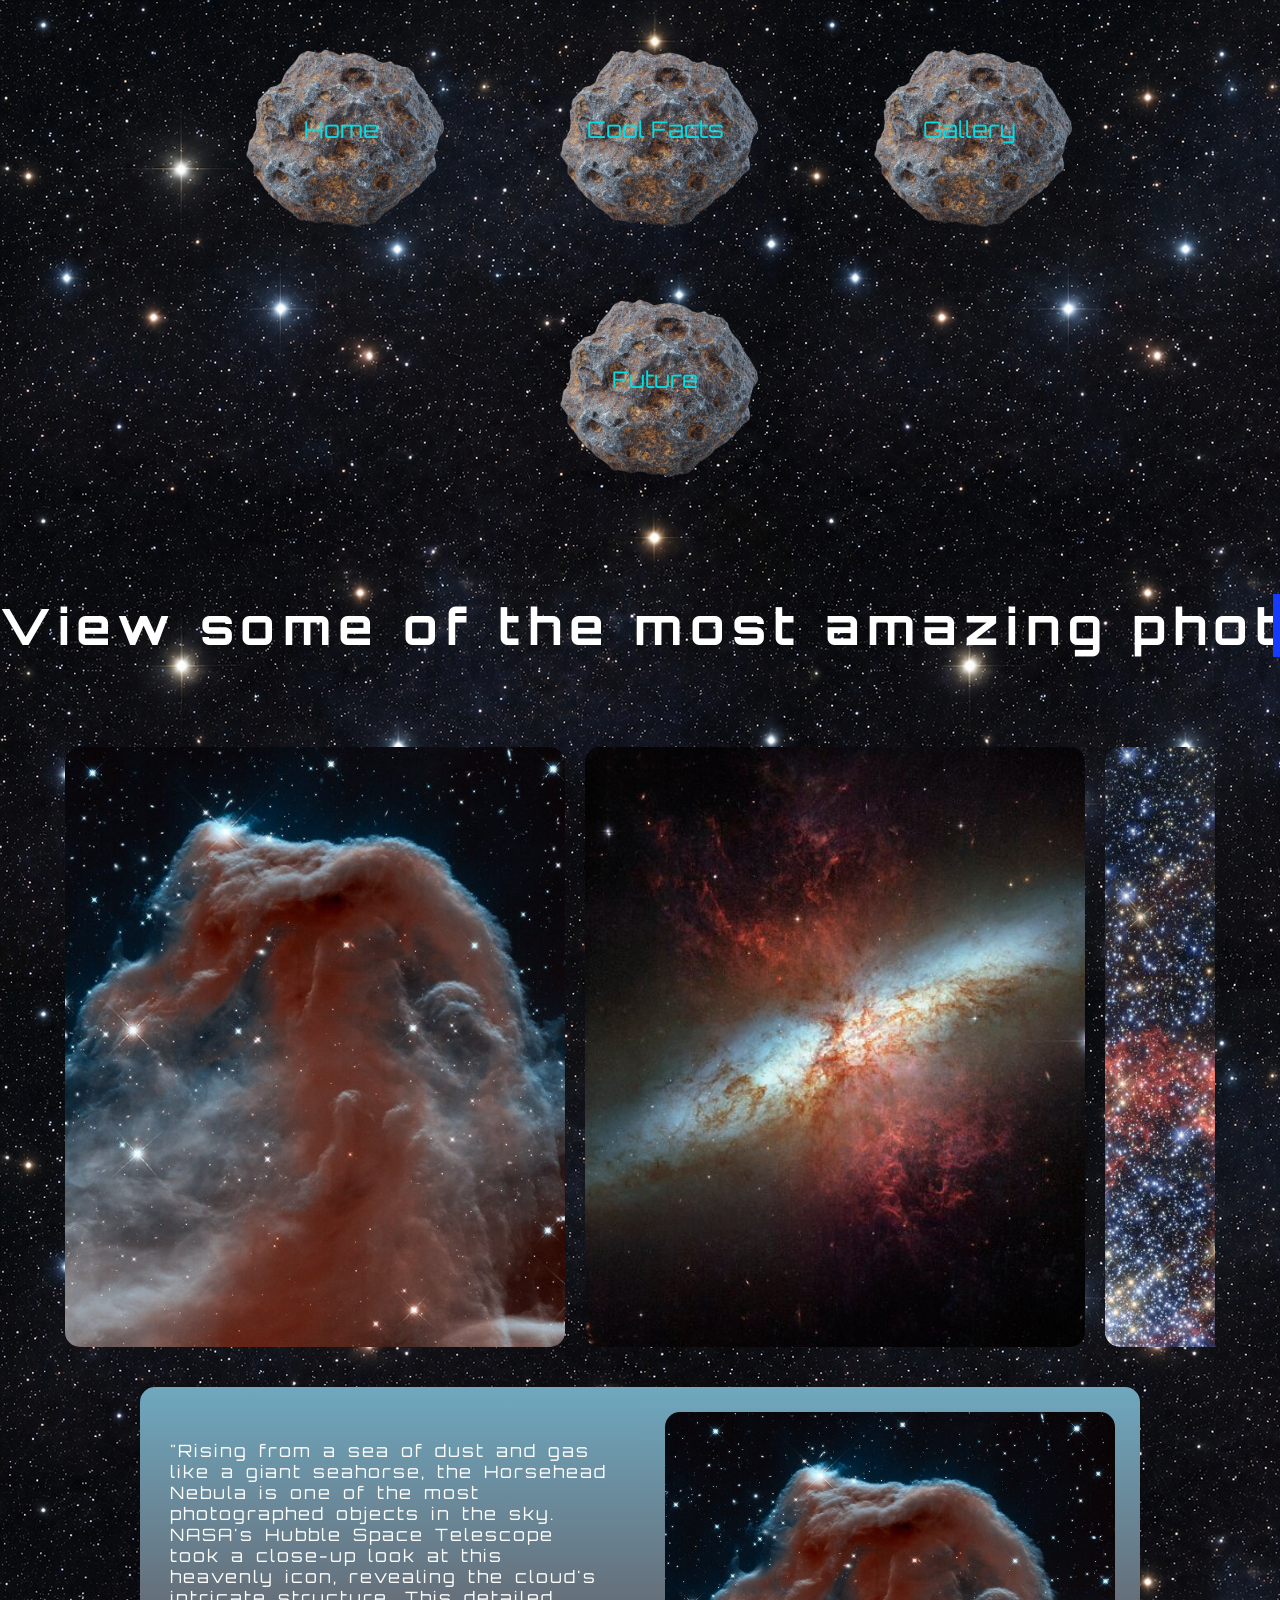
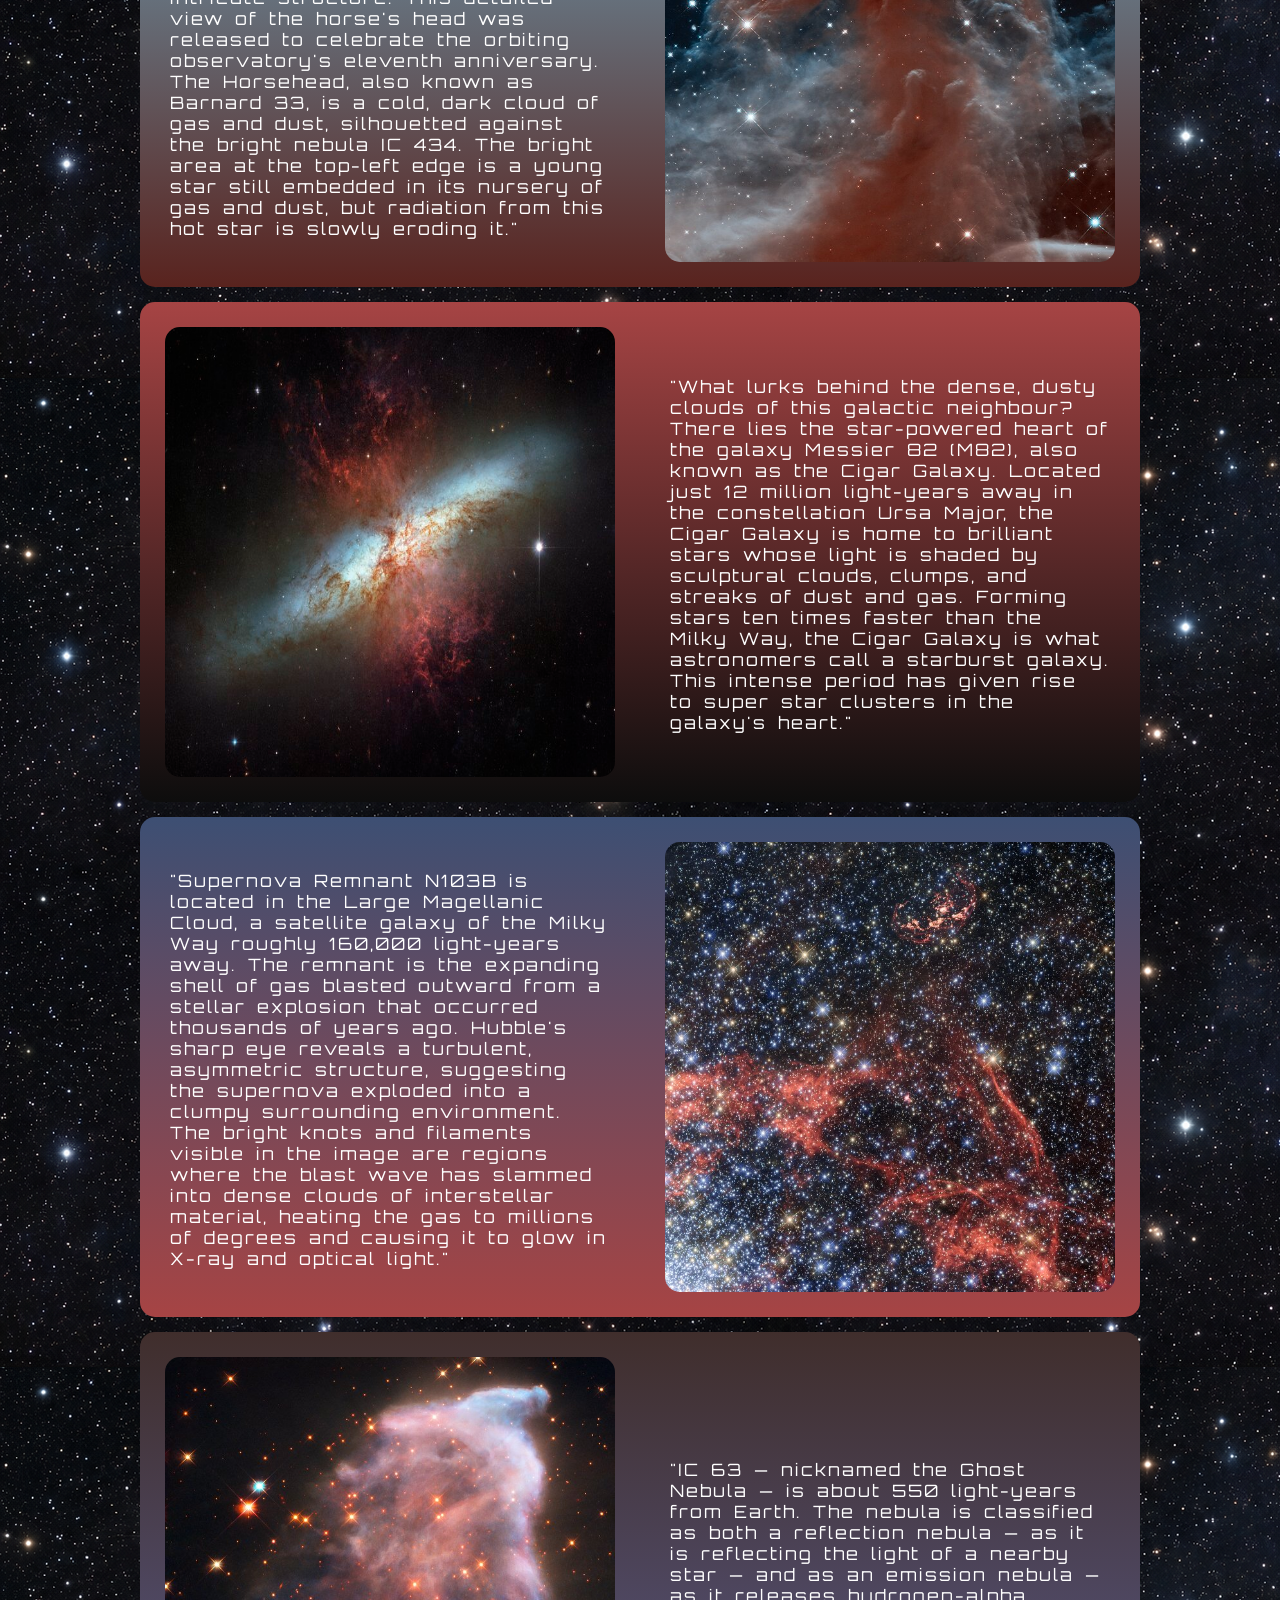
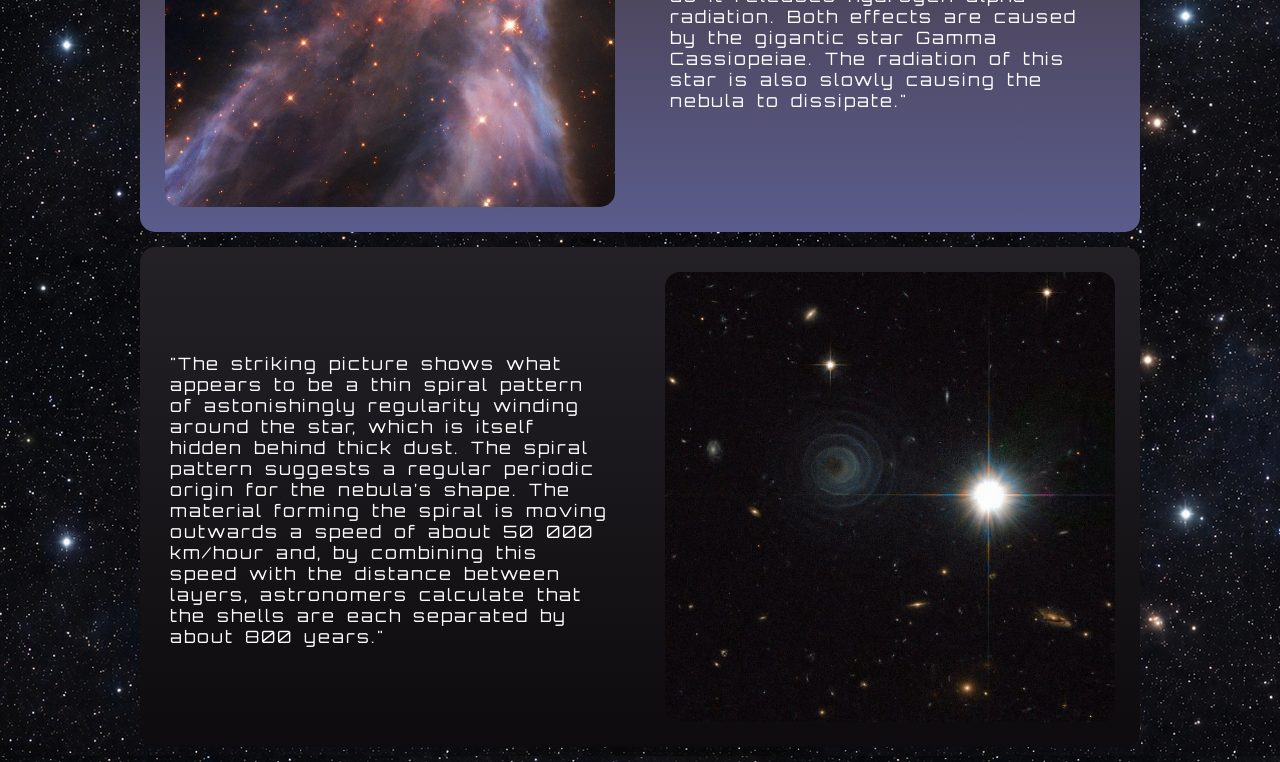
==== html/gallery.html @ dfe82b71 "Initial commit" ====
<!DOCTYPE html>
<html lang="en">

<head>
  <meta charset="UTF-8" />
  <title>About Space</title>
  <link rel="stylesheet" href="../css/gallery.css" />
  <link rel="stylesheet" href="../css/common.css" />
  <link href="https://fonts.googleapis.com/css?family=Orbitron" rel="stylesheet" />
  <link rel="icon" type="image/png" href="../favicon.png" />

</head>

<body>
  <div class="menu-bar">
    <a class="meteor-link" href="../index.html">
      <img src="../assets/img/meteor.png" alt="Home" />
      Home
    </a>

    <a class="meteor-link" href="coolfacts.html">
      <img src="../assets/img/meteor.png" alt="Cool Facts" />

      Cool Facts
    </a>

    <a class="meteor-link" href="gallery.html">
      <img src="../assets/img/meteor.png" alt="Photo Gallery" />

      Gallery
    </a>

    <a class="meteor-link" href="future.html">
      <img src="../assets/img/meteor.png" alt="Future of Space" />

      Future
    </a>
  </div>
  <div class="typewriter-container">
    <h1 class="welcome">View some of the most amazing photos of our solar system taken!</h1>
  </div>
  <div class="container">

    <div class="marquee-track">
      <div class="marquee-inner">
        <img src="../assets/img/gallery/horseheadnebula.jpg" alt="Horsehead Nebula" />
        <img src="../assets/img/gallery/magnificientstarburst.jpg" alt="Magnificent Starburst - Cigar Galaxy (M82)" />
        <img src="../assets/img/gallery/supernovaremnantN103B.jpg" alt="Supernova Remnant N103B" />
        <img src="../assets/img/gallery/theghostnebula.jpg" alt="The Ghost Nebula" />
        <img src="../assets/img/gallery/llpegasi.jpg" alt="LL Pegasi spiral nebula" />
        <!-- Duplicate set for longer playthrough-->
        <img src="../assets/img/gallery/horseheadnebula.jpg" alt="Horsehead Nebula" />
        <img src="../assets/img/gallery/magnificientstarburst.jpg" alt="Magnificent Starburst — Cigar Galaxy (M82)" />
        <img src="../assets/img/gallery/supernovaremnantN103B.jpg" alt="Supernova Remnant N103B" />
        <img src="../assets/img/gallery/theghostnebula.jpg" alt="The Ghost Nebula" />
        <img src="../assets/img/gallery/llpegasi.jpg" alt="LL Pegasi spiral nebula" />
      </div>
    </div>

    <div class="container3">
      <!-- Row 1: Horsehead Nebula -->
      <div class="container2">
        <div class="coloredbox" id="text-box1">
          <div class="box-text">
            "Rising from a sea of dust and gas like a giant seahorse, the
            Horsehead Nebula is one of the most photographed objects in the
            sky. NASA's Hubble Space Telescope took a close-up look at this
            heavenly icon, revealing the cloud's intricate structure. This
            detailed view of the horse's head was released to celebrate the
            orbiting observatory's eleventh anniversary. The Horsehead, also
            known as Barnard 33, is a cold, dark cloud of gas and dust,
            silhouetted against the bright nebula IC 434. The bright area at
            the top-left edge is a young star still embedded in its nursery of
            gas and dust, but radiation from this hot star is slowly eroding
            it."
            <!-- Source: esahubble.org-->
          </div>
        </div>
        <div class="img-box1">
          <img src="../assets/img/gallery/horseheadnebula.jpg" height="450" width="450"
            alt="Horsehead Nebula captured by Hubble Space Telescope" />
        </div>
      </div>

      <!-- Row 2: Cigar Galaxy (M82) -->
      <div class="container2">
        <div class="img-box2">
          <img src="../assets/img/gallery/magnificientstarburst.jpg" height="450" width="450"
            alt="Cigar Galaxy M82 - Magnificent Starburst" />
        </div>
        <div class="coloredbox" id="text-box2">
          <div class="box-text">
            "What lurks behind the dense, dusty clouds of this galactic
            neighbour? There lies the star-powered heart of the galaxy Messier
            82 (M82), also known as the Cigar Galaxy. Located just 12 million
            light-years away in the constellation Ursa Major, the Cigar Galaxy
            is home to brilliant stars whose light is shaded by sculptural
            clouds, clumps, and streaks of dust and gas. Forming stars ten
            times faster than the Milky Way, the Cigar Galaxy is what
            astronomers call a starburst galaxy. This intense period has given
            rise to super star clusters in the galaxy's heart."
            <!-- Source: esahubble.org-->
          </div>
        </div>
      </div>

      <!-- Row 3: Supernova Remnant N103B -->
      <div class="container2">
        <div class="coloredbox" id="text-box3">
          <div class="box-text">
            "Supernova Remnant N103B is located in the Large Magellanic Cloud,
            a satellite galaxy of the Milky Way roughly 160,000 light-years
            away. The remnant is the expanding shell of gas blasted outward
            from a stellar explosion that occurred thousands of years ago.
            Hubble's sharp eye reveals a turbulent, asymmetric structure,
            suggesting the supernova exploded into a clumpy surrounding
            environment. The bright knots and filaments visible in the image
            are regions where the blast wave has slammed into dense clouds of
            interstellar material, heating the gas to millions of degrees and
            causing it to glow in X-ray and optical light."
            <!-- Source: esahubble.org-->
          </div>
        </div>
        <div class="img-box3">
          <img src="../assets/img/gallery/supernovaremnantN103B.jpg" height="450" width="450"
            alt="Supernova Remnant N103B" />
        </div>
      </div>

      <!-- Row 4: The Ghost Nebula -->
      <div class="container2">
        <div class="img-box4">
          <img src="../assets/img/gallery/theghostnebula.jpg" height="450" width="450" alt="The Ghost Nebula" />
        </div>
        <div class="coloredbox" id="text-box4">
          <div class="box-text">
            "IC 63 — nicknamed the Ghost Nebula — is about 550 light-years
            from Earth. The nebula is classified as both a reflection nebula —
            as it is reflecting the light of a nearby star — and as an
            emission nebula — as it releases hydrogen-alpha radiation. Both
            effects are caused by the gigantic star Gamma Cassiopeiae. The
            radiation of this star is also slowly causing the nebula to
            dissipate."
            <!-- Source: esahubble.org-->
          </div>
        </div>
      </div>

      <!-- Row 5: LL Pegasi spiral nebula -->
      <div class="container2">
        <div class="coloredbox" id="text-box5">
          <div class="box-text">
            "The striking picture shows what appears to be a thin spiral pattern
            of astonishingly regularity winding around the star, which is itself
            hidden behind thick dust. The spiral pattern suggests a regular
            periodic origin for the nebula’s shape. The material forming the
            spiral is moving outwards a speed of about 50 000 km/hour and, by
            combining this speed with the distance between layers, astronomers
            calculate that the shells are each separated by about 800 years."
          </div>
        </div>
        <div class="img-box5">
          <img src="../assets/img/gallery/llpegasi.jpg" height="450" width="450" alt="LL Pegasi spiral nebula" />
        </div>
      </div>
    </div>
</body>

</html>
---- css/gallery.css ----
.title {
  height: 70px;
  background-size: cover;
  opacity: 0.5;
  margin-bottom: 30px;
}

.container {
  width: 1150px;
  margin-right: auto;
  margin-left: auto;
}

.marquee-track {
  overflow: hidden;
  width: 100%;
  margin-bottom: 40px;
}

.marquee-inner {
  display: flex;
  gap: 20px;
  width: max-content;
  animation: marqueeScroll 20s linear infinite;
}

.marquee-inner img {
  height: 600px;
  width: 500px;
  object-fit: cover;
  flex-shrink: 0;
}

@keyframes marqueeScroll {
  0% {
    transform: translateX(0);
  }

  100% {
    transform: translateX(-50%);
  }
}

.container3 {
  display: flex;
  justify-content: center;
  align-items: center;
  flex-wrap: wrap;
}

.container2 {
  display: flex;
  flex-basis: 100%;
  align-items: center;
  justify-content: center;
  margin-bottom: 15px;
  border-radius: 15px;
  -webkit-border-radius: 15px;
  -moz-border-radius: 15px;
  -ms-border-radius: 15px;
  -o-border-radius: 15px;
}
h2 {
  text-align: left;
  color: white;
}

.box-text {
  padding-top: 20px;
  color: rgb(255, 255, 255);
  font-size: 17px;
  padding-left: 30px;
  padding-right: 30px;
  padding-bottom: 15px;
  letter-spacing: 2px;
  word-spacing: 4px;
}

.img-box1 {
  width: 500px;
  height: 500px;
  display: flex;
  justify-content: center;
  align-items: center;
  background-image: linear-gradient(#6fa8bf, #59231e);
  flex-shrink: 0;
  border-radius: 0px 15px 15px 0px;
  -webkit-border-radius: 0px 15px 15px 0px;
  -moz-border-radius: 0px 15px 15px 0px;
  -ms-border-radius: 0px 15px 15px 0px;
  -o-border-radius: 0px 15px 15px 0px;
}

#text-box1 {
  background-image: linear-gradient(#6fa8bf, #59231e);
  border-radius: 15px 0px 0px 15px;
  -webkit-border-radius: 15px 0px 0px 15px;
  -moz-border-radius: 15px 0px 0px 15px;
  -ms-border-radius: 15px 0px 0px 15px;
  -o-border-radius: 15px 0px 0px 15px;
}

.img-box2 {
  width: 500px;
  height: 500px;
  display: flex;
  justify-content: center;
  align-items: center;
  background-image: linear-gradient(#a64444, #0d0d0d);
  flex-shrink: 0;
  border-radius: 15px 0px 0px 15px;
  -webkit-border-radius: 15px 0px 0px 15px;
  -moz-border-radius: 15px 0px 0px 15px;
  -ms-border-radius: 15px 0px 0px 15px;
  -o-border-radius: 15px 0px 0px 15px;
}

#text-box2 {
  background-image: linear-gradient(#a64444, #0d0d0d);
  border-radius: 0px 15px 15px 0px;
  -webkit-border-radius: 0px 15px 15px 0px;
  -moz-border-radius: 0px 15px 15px 0px;
  -ms-border-radius: 0px 15px 15px 0px;
  -o-border-radius: 0px 15px 15px 0px;
}

.img-box3 {
  width: 500px;
  height: 500px;
  display: flex;
  justify-content: center;
  align-items: center;
  background-image: linear-gradient(#3d4f73, #a64444);
  flex-shrink: 0;
  border-radius: 0px 15px 15px 0px;
  -webkit-border-radius: 0px 15px 15px 0px;
  -moz-border-radius: 0px 15px 15px 0px;
  -ms-border-radius: 0px 15px 15px 0px;
  -o-border-radius: 0px 15px 15px 0px;
}

#text-box3 {
  background-image: linear-gradient(#3d4f73, #a64444);
  border-radius: 15px 0px 0px 15px;
  -webkit-border-radius: 15px 0px 0px 15px;
  -moz-border-radius: 15px 0px 0px 15px;
  -ms-border-radius: 15px 0px 0px 15px;
  -o-border-radius: 15px 0px 0px 15px;
}

.img-box4 {
  width: 500px;
  height: 500px;
  display: flex;
  justify-content: center;
  align-items: center;
  background-image: linear-gradient(#402e2c, #5a5c8c);
  flex-shrink: 0;
  border-radius: 15px 0px 0px 15px;
  -webkit-border-radius: 15px 0px 0px 15px;
  -moz-border-radius: 15px 0px 0px 15px;
  -ms-border-radius: 15px 0px 0px 15px;
  -o-border-radius: 15px 0px 0px 15px;
}

#text-box4 {
  background-image: linear-gradient(#402e2c, #5a5c8c);
  border-radius: 0px 15px 15px 0px;
  -webkit-border-radius: 0px 15px 15px 0px;
  -moz-border-radius: 0px 15px 15px 0px;
  -ms-border-radius: 0px 15px 15px 0px;
  -o-border-radius: 0px 15px 15px 0px;
}

.img-box5 {
  width: 500px;
  height: 500px;
  display: flex;
  justify-content: center;
  align-items: center;
  background-image: linear-gradient(#232126, #0d0b0d);
  flex-shrink: 0;
  border-radius: 0px 15px 15px 0px;
  -webkit-border-radius: 0px 15px 15px 0px;
  -moz-border-radius: 0px 15px 15px 0px;
  -ms-border-radius: 0px 15px 15px 0px;
  -o-border-radius: 0px 15px 15px 0px;
}

#text-box5 {
  background-image: linear-gradient(#232126, #0d0b0d);
  border-radius: 15px 0px 0px 15px;
  -webkit-border-radius: 15px 0px 0px 15px;
  -moz-border-radius: 15px 0px 0px 15px;
  -ms-border-radius: 15px 0px 0px 15px;
  -o-border-radius: 15px 0px 0px 15px;
}

.img-box img {
  object-fit: cover;
}
img {
  border-radius: 15px;
  -webkit-border-radius: 15px;
  -moz-border-radius: 15px;
  -ms-border-radius: 15px;
  -o-border-radius: 15px;
}

.coloredbox {
  width: 500px;
  height: 500px;
  background: rgba(50, 36, 36, 0.6);
  display: flex;
  flex-direction: column;
  justify-content: center;
  background-image: linear-gradient(
    to bottom right,
    rgba(250, 9, 9, 0.569),
    rgba(13, 9, 250, 0.569),
    rgba(9, 250, 73, 0.569)
  );
}

.container {
  margin-top: 10vh;
}
---- css/common.css ----
body {
  margin: 0px;
  background-image: url("../assets/img/background.png");
  font-family: "Orbitron", sans-serif;
}

p {
  margin-left: 10px;
  margin-right: 20px;
  padding: 10px;
  font-size: large;
}

.menu-bar {
  width: 80%;
  margin-left: 10%;
  margin-right: 10%;
  margin-bottom: 5%;
  text-align: center;
  padding: 15px;
  opacity: 0.9;
}

.meteor-link {
  display: inline-block;
  position: relative;
  width: 250px;
  height: 250px;
  padding-top: 100px;
  box-sizing: border-box;
  text-align: center;
  text-decoration: none;
  color: rgb(0, 245, 253);
  font-size: 23px;
  z-index: 1;
  margin-left: 30px;
  margin-right: 30px;
}

.meteor-link img {
  position: absolute;
  top: 0px;
  left: 0px;
  width: 250px;
  height: auto;
  z-index: -1;
}

.meteor-link:hover {
  transform: scale(1.04);
  color: beige;
}

.fun-fact-blocks {
  margin-left: 20px;
  display: flex;
}

.fun-fact-block {
  display: flex;
  margin-left: 3vw;
  width: 18vw;
  height: 18vw;
  border: 3px solid black;
  align-items: center;
  justify-content: center;
  background-color: rgba(0, 0, 0, 0.4);
}

.fun-fact-block p {
  margin: 8px;
}

/*The below is from: https://css-tricks.com/snippets/css/typewriter-effect/   */

.welcome {
  font-size: 50px;
  color: white;
  text-align: center;
  overflow: hidden;
  border-right: 0.15em solid #173aff;
  white-space: nowrap;
  margin: 0 auto;
  letter-spacing: 0.15em;
  transition: color 0.3s ease;
  animation: typing 3.5s steps(40, end), blink-caret 0.75s step-end;
  -webkit-animation: typing 3.5s steps(40, end),
    blink-caret 0.75s step-end infinite;
  -webkit-transition: color 0.3s ease;
  -moz-transition: color 0.3s ease;
  -ms-transition: color 0.3s ease;
  -o-transition: color 0.3s ease;
}

@keyframes typing {
  from {
    width: 0;
  }

  to {
    width: 100%;
  }
}

@keyframes blink-caret {
  from,
  to {
    border-color: rgba(0, 0, 0, 0);
  }

  50% {
    border-color: #173aff;
  }
}
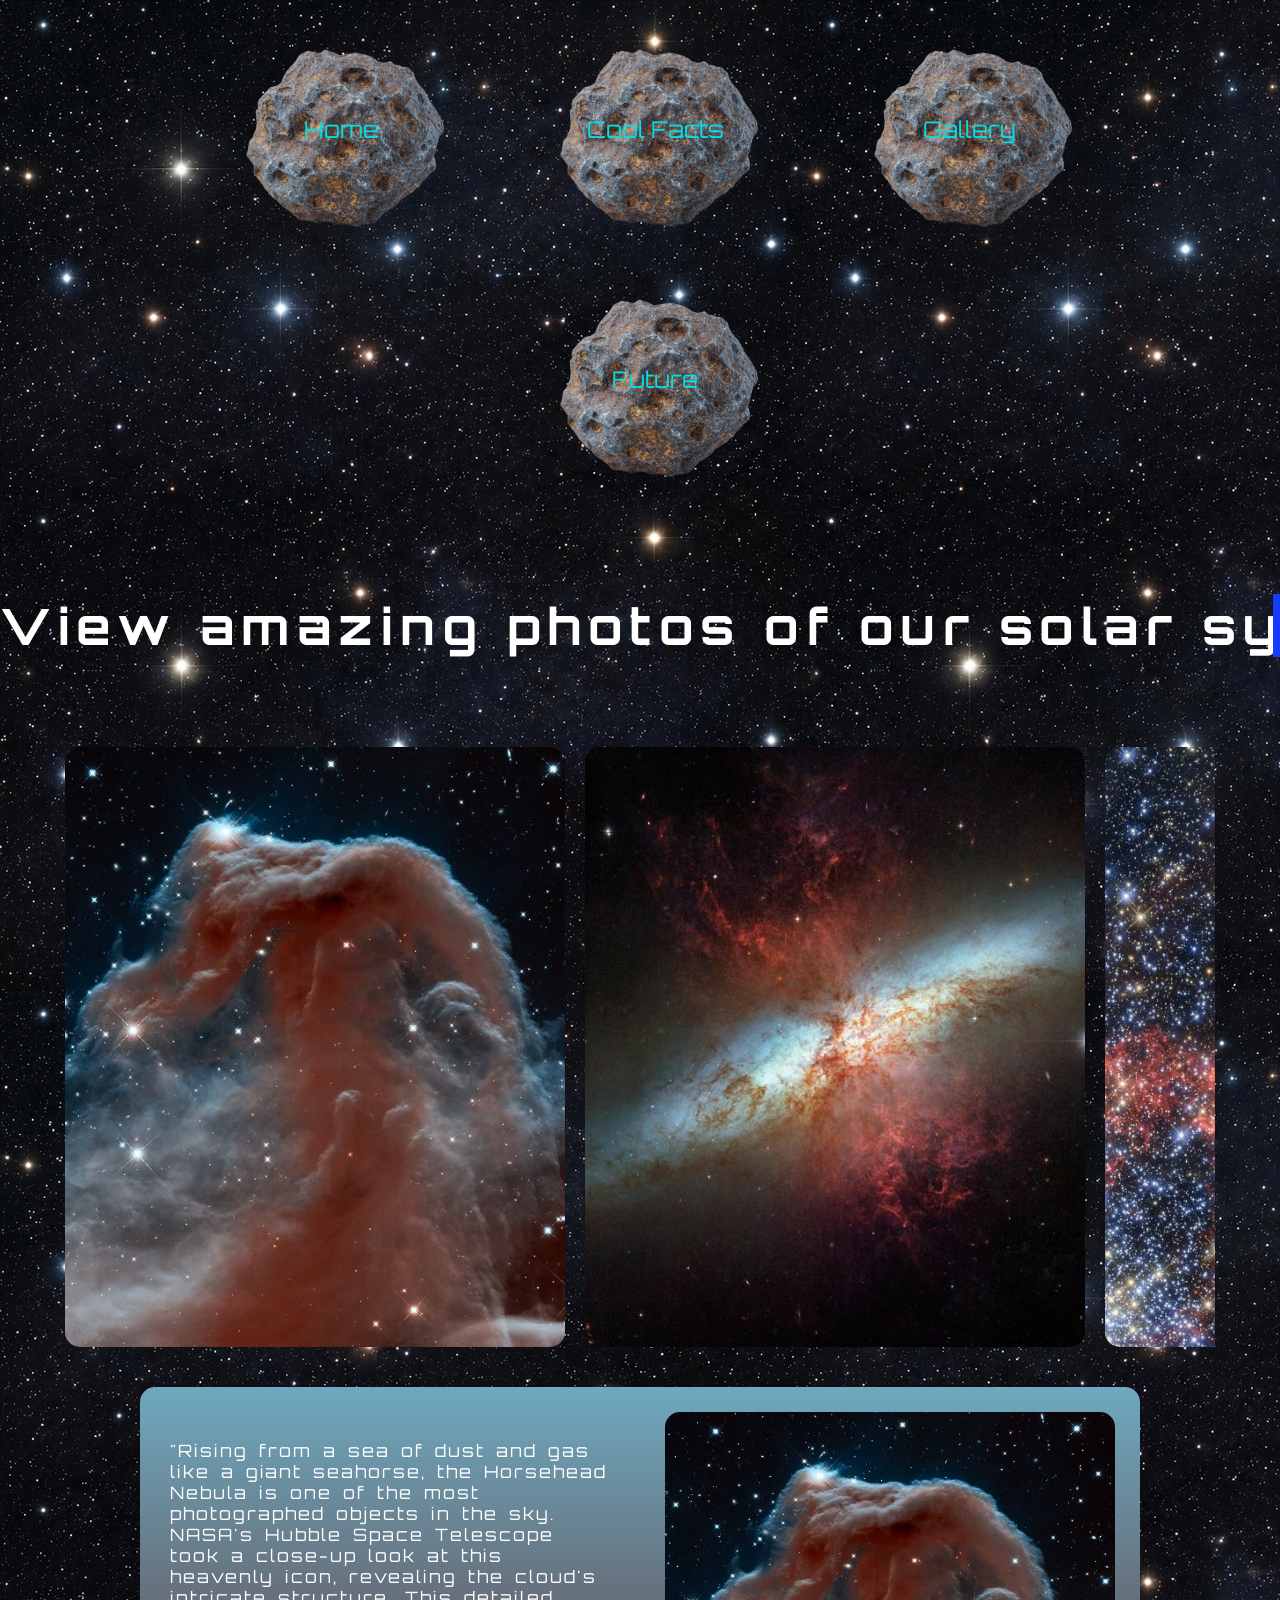
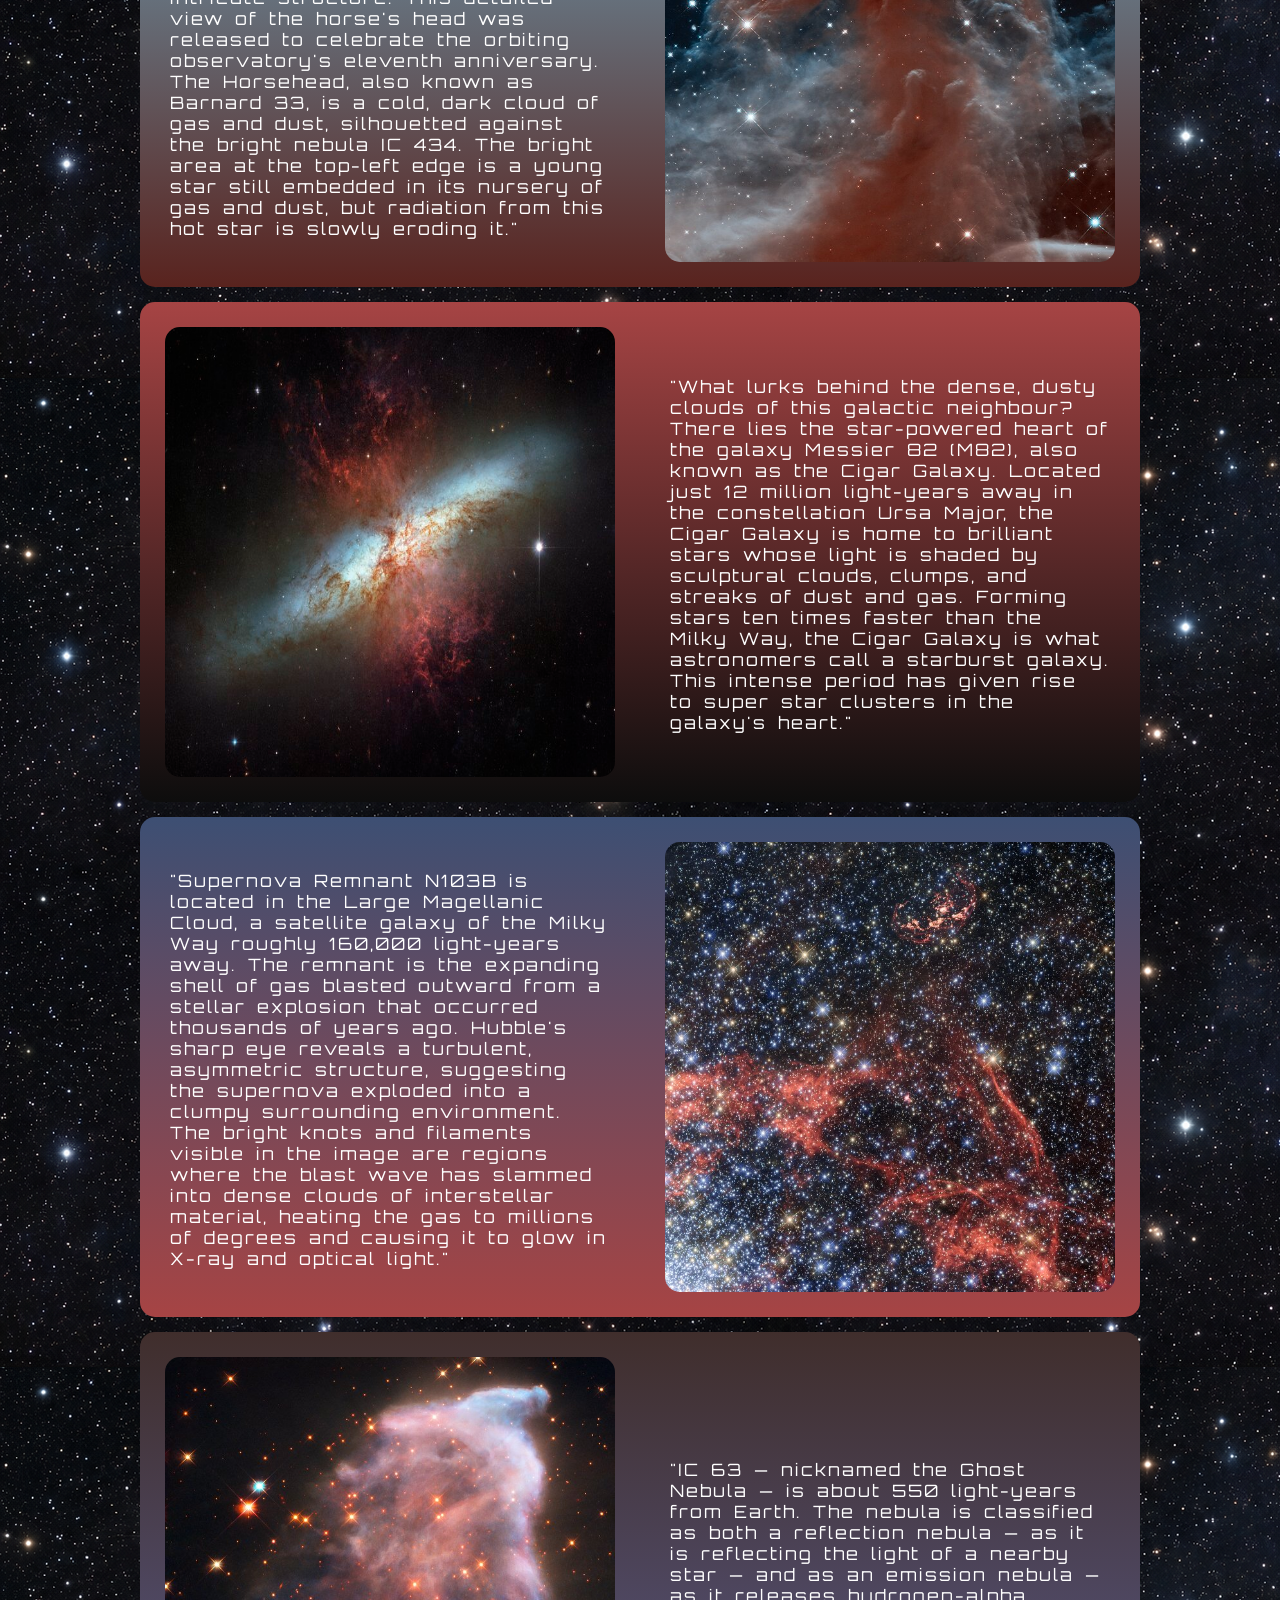
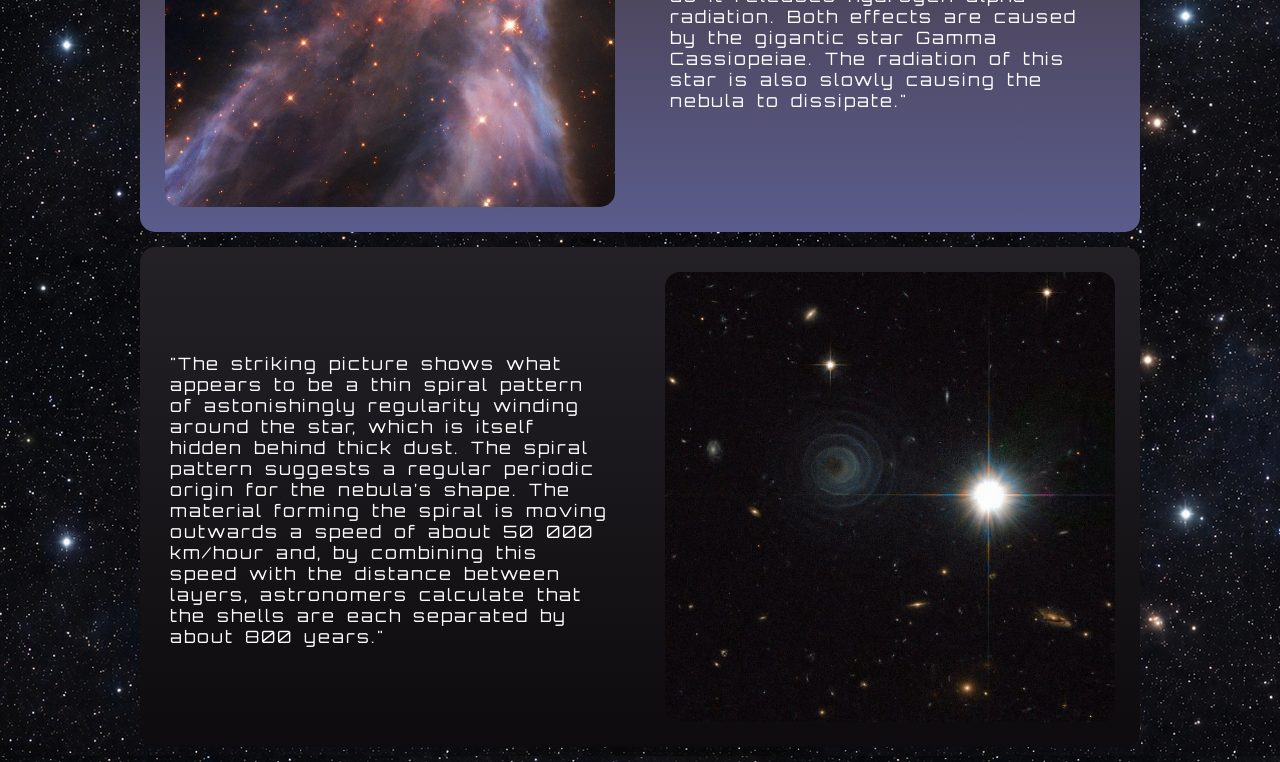
==== commit e94a3593: "Fix word" ====
--- a/html/gallery.html
+++ b/html/gallery.html
@@ -37,7 +37,7 @@
     </a>
   </div>
   <div class="typewriter-container">
-    <h1 class="welcome">View some of the most amazing photos of our solar system taken!</h1>
+    <h1 class="welcome">View amazing photos of our solar system!</h1>
   </div>
   <div class="container">
 
@@ -166,4 +166,4 @@
     </div>
 </body>
 
-</html>+</html>
